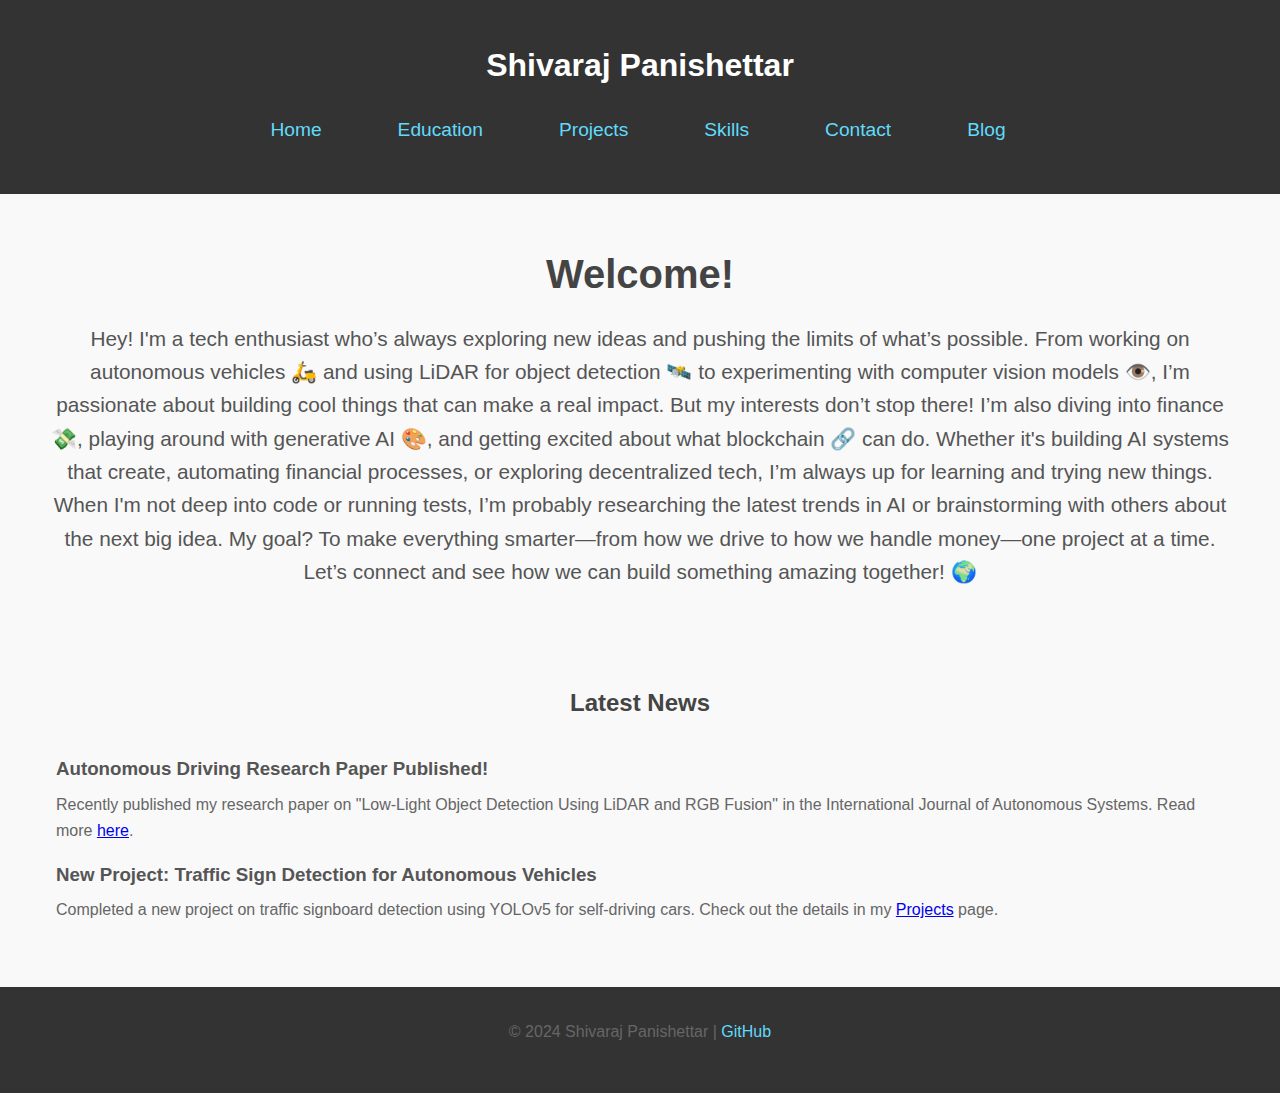
==== index.html @ 66f03062 "Add files via upload" ====
<!DOCTYPE html>
<html lang="en">
<head>
    <meta charset="UTF-8">
    <meta name="viewport" content="width=device-width, initial-scale=1.0">
    <meta http-equiv="X-UA-Compatible" content="ie=edge">
    <title>Shivaraj Panishettar - Home</title>
    <link rel="stylesheet" href="style.css">
</head>
<body>
  <header>
    <div class="container">
        <h1>Shivaraj Panishettar</h1>
        <nav>
            <ul>
                <li><a href="index.html">Home</a></li>
                <li><a href="education.html">Education</a></li>

                <!-- Dropdown for Projects -->
                <li class="dropdown">
                    <a href="#" class="dropbtn">Projects</a>
                    <div class="dropdown-content">
                        <a href="undergrad-projects.html">Undergraduate Projects</a>
                        <a href="research-projects.html">Research Projects</a>
                        <a href="personal-projects.html">Personal Projects</a>
                    </div>
                </li>

                <li><a href="skills.html">Skills</a></li>
                <li><a href="contact.html">Contact</a></li>
                <li><a href="blog.html">Blog</a></li>
            </ul>
        </nav>
    </div>
</header>


    <section id="home">
        <div class="intro container">
            <h2>Welcome!</h2>
            <p>Hey! I'm a tech enthusiast who’s always exploring new ideas and pushing the limits of what’s possible. From working on autonomous vehicles 🛵 and using LiDAR for object detection 🛰️ to experimenting with computer vision models 👁️, I’m passionate about building cool things that can make a real impact.
But my interests don’t stop there! I’m also diving into finance 💸, playing around with generative AI 🎨, and getting excited about what blockchain 🔗 can do. Whether it's building AI systems that create, automating financial processes, or exploring decentralized tech, I’m always up for learning and trying new things.
When I'm not deep into code or running tests, I’m probably researching the latest trends in AI or brainstorming with others about the next big idea. My goal? To make everything smarter—from how we drive to how we handle money—one project at a time.
Let’s connect and see how we can build something amazing together! 🌍</p>
        </div>
    </section>

    <!-- News Section -->
    <section id="news" class="section">
        <h2>Latest News</h2>
        <div class="container">
            <article class="news-item">
                <h3>Autonomous Driving Research Paper Published!</h3>
                <p>Recently published my research paper on "Low-Light Object Detection Using LiDAR and RGB Fusion" in the International Journal of Autonomous Systems. Read more <a href="#">here</a>.</p>
            </article>
            <article class="news-item">
                <h3>New Project: Traffic Sign Detection for Autonomous Vehicles</h3>
                <p>Completed a new project on traffic signboard detection using YOLOv5 for self-driving cars. Check out the details in my <a href="projects.html">Projects</a> page.</p>
            </article>
            <!-- Add more news items -->
        </div>
    </section>

    <footer>
        <div class="container">
            <p>&copy; 2024 Shivaraj Panishettar | <a href="https://github.com/shivaraj-panishettar" target="_blank">GitHub</a></p>
        </div>
    </footer>
</body>
</html>
---- style.css ----
* {
    margin: 0;
    padding: 0;
    box-sizing: border-box;
}

body {
    font-family: 'Arial', sans-serif;
    background-color: #f9f9f9;
    color: #333;
    line-height: 1.6;
}

header {
    background-color: #333;
    color: #fff;
    padding: 1.5rem 0;
}

header h1 {
    margin-bottom: 1rem;
    text-align: center;
}

nav ul {
    display: flex;
    justify-content: center;
    list-style: none;
    flex-wrap: wrap; /* Ensure navigation items wrap on small screens */
}

nav ul li {
    margin: 0.5rem 1rem;
}

nav ul li a {
    color: #61dafb;
    text-decoration: none;
    font-size: 1.2rem;
}

nav ul li a:hover {
    color: #fff;
}

.container {
    max-width: 1100px;
    margin: 0 auto;
    padding: 1rem;
}

.section {
    padding: 2rem 0;
}

h2 {
    text-align: center;
    margin-bottom: 1rem;
    color: #444;
}

h3 {
    color: #555;
    margin-bottom: 0.5rem;
}

p {
    margin-bottom: 1rem;
    color: #666;
}

footer {
    text-align: center;
    background-color: #333;
    color: #fff;
    padding: 1rem;
}

footer a {
    color: #61dafb;
    text-decoration: none;
}

footer a:hover {
    color: #fff;
}

.intro {
    text-align: center;
    padding: 3rem 0;
}

.intro h2 {
    font-size: 2rem;
    margin-bottom: 1rem;
}

.intro p {
    font-size: 1.2rem;
    color: #555;
}

/* Responsive Styling */

/* For Tablets and Smaller Screens */
@media (max-width: 768px) {
    body {
        font-size: 1rem;
    }

    header {
        padding: 1rem 0;
    }

    nav ul {
        flex-direction: column;
    }

    nav ul li {
        margin: 0.5rem 0;
    }

    .container {
        width: 95%;
    }

    h2, h3 {
        font-size: 1.5rem;
    }

    .intro h2 {
        font-size: 1.75rem;
    }

    .intro p {
        font-size: 1rem;
    }
}

/* For Mobile Phones */
@media (max-width: 480px) {
    nav ul {
        flex-direction: column;
    }

    nav ul li {
        margin: 0.25rem 0;
    }

    h2, h3 {
        font-size: 1.25rem;
    }

    .container {
        width: 90%;
    }

    .intro h2 {
        font-size: 1.5rem;
    }

    .intro p {
        font-size: 0.9rem;
    }

    footer {
        padding: 0.75rem;
    }

    nav ul li a {
        font-size: 1rem;
    }

    header h1 {
        font-size: 1.5rem;
    }
}

/* Large Screens */
@media (min-width: 1100px) {
    .container {
        max-width: 1200px;
    }

    .intro h2 {
        font-size: 2.5rem;
    }

    .intro p {
        font-size: 1.3rem;
    }
}

/* Active link styling */
nav ul li a.active {
    color: #fff;
    background-color: #61dafb;
    padding: 5px 10px;
    border-radius: 5px;
}



/* Navigation bar styling */
nav ul {
    list-style-type: none;
    padding: 0;
    margin: 0;
    display: flex;
}

nav ul li {
    position: relative;
    margin-right: 20px;
}

nav ul li a {
    text-decoration: none;
    padding: 10px 20px;
    color: #61dafb;
}

/* Dropdown menu */
.dropdown {
    position: relative;
    display: inline-block;
}

.dropdown .dropbtn {
    cursor: pointer;
}

.dropdown-content {
    display: none;
    position: absolute;
    background-color: #333;
    min-width: 160px;
    z-index: 1;
}

.dropdown-content a {
    color: #61dafb;
    padding: 12px 16px;
    text-decoration: none;
    display: block;
}

.dropdown-content a:hover {
    background-color: #575757;
}

.dropdown:hover .dropdown-content {
    display: block;
}

.dropdown:hover .dropbtn {
    color: #fff;
    background-color: #575757;
}
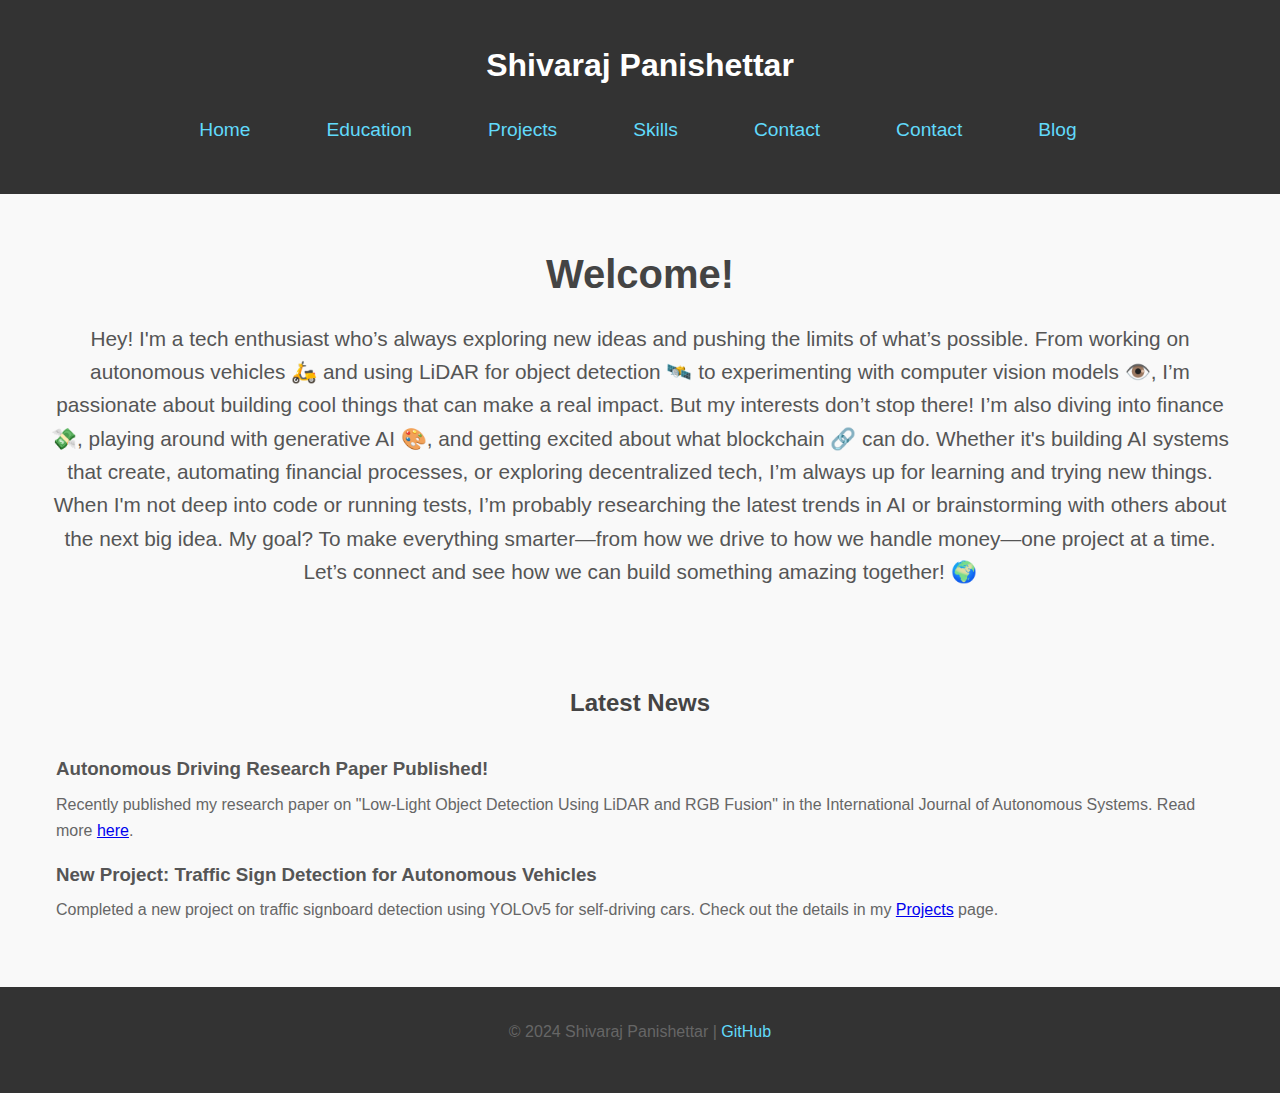
==== commit cb8212c4: "Update index.html" ====
--- a/index.html
+++ b/index.html
@@ -27,6 +27,7 @@
                 </li>
 
                 <li><a href="skills.html">Skills</a></li>
+                <li><a href="certifications.html">Contact</a></li>
                 <li><a href="contact.html">Contact</a></li>
                 <li><a href="blog.html">Blog</a></li>
             </ul>
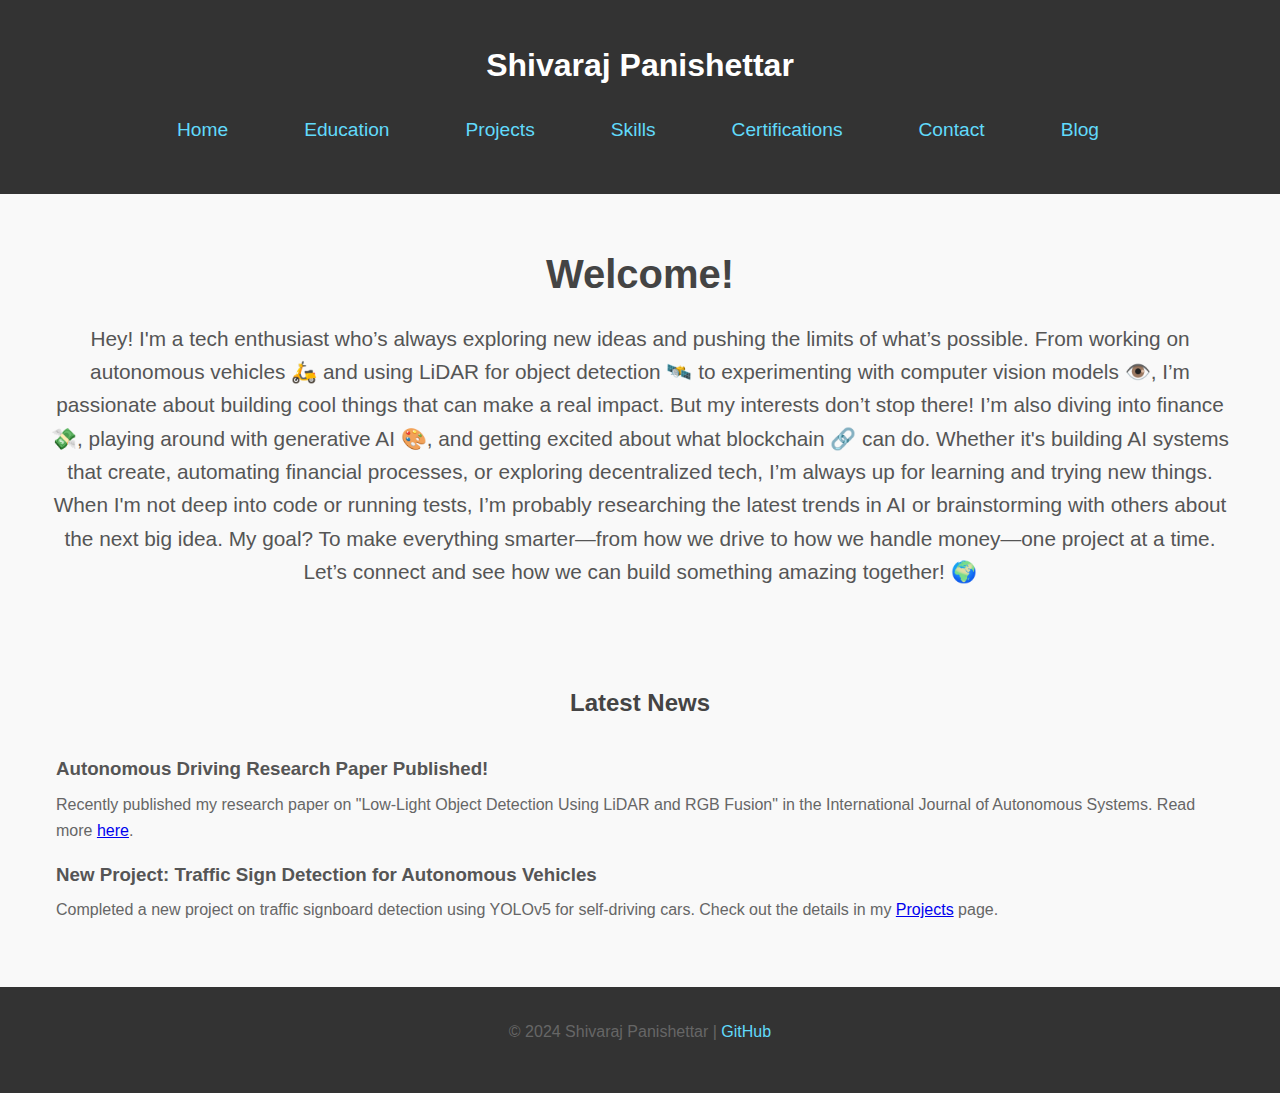
==== commit d49b5917: "Update index.html" ====
--- a/index.html
+++ b/index.html
@@ -26,10 +26,10 @@
                     </div>
                 </li>
 
-                <li><a href="skills.html">Skills</a></li>
-                <li><a href="certifications.html">Contact</a></li>
-                <li><a href="contact.html">Contact</a></li>
-                <li><a href="blog.html">Blog</a></li>
+           <li><a href="skills.html">Skills</a></li>
+               <li><a href="certifications.html">Certifications</a></li>
+              <li><a href="contact.html">Contact</a></li>
+              <li><a href="blog.html">Blog</a></li>
             </ul>
         </nav>
     </div>
